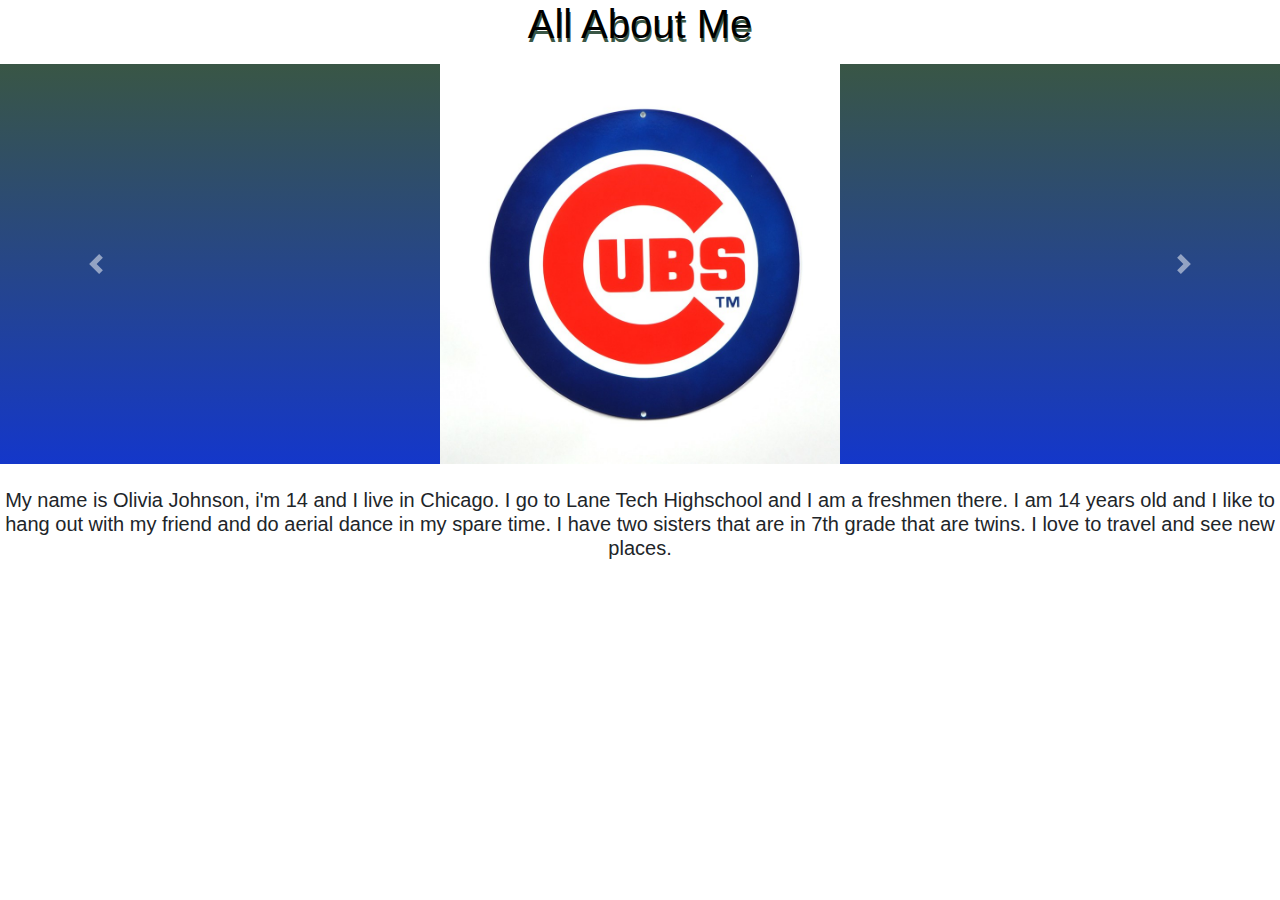
==== webFinal/index.html @ 56d2a4b6 "First commit" ====
<!DOCTYPE html>
<html>
    <head>
            <link rel="stylesheet" href="https://maxcdn.bootstrapcdn.com/bootstrap/4.2.1/css/bootstrap.min.css">
            <link rel="stylesheet" type="text/css" href="style.css">
            <script src="https://ajax.googleapis.com/ajax/libs/jquery/3.3.1/jquery.min.js"></script>
            <script src="https://cdnjs.cloudflare.com/ajax/libs/popper.js/1.14.6/umd/popper.min.js"></script>
            <script src="https://maxcdn.bootstrapcdn.com/bootstrap/4.2.1/js/bootstrap.min.js"></script>
            <meta name="viewport" content="width=device-width, initial-scale=1">
         <title>
         </title>

    </head>
       <style>
div {
    height: 400px;
    background: linear-gradient(to bottom, #395645 0%, #1437ca 100%)
}
</style>
    <body>
            <h1> All About Me</h1>
            <p> </p>
            
            <div id="demo" class="carousel slide" data-ride="carousel">
            
        <ul class="carousel-indicators">
            <li data-target="#demo" data-slide-to="0" class="active"></li>
            <li data-target="#demo" data-slide-to="1"></li>
            <li data-target="#demo" data-slide-to="2"></li>
             
            </ul>
        <!--The Slideshow-->
        <div class="carousel-inner">
            <div class="carousel-item active">
             <img src="images/cubs.jpeg" alt="cubs" style=" width:400px; heigh:400px;">
            </div>
            <div class="carousel-item">
            <img src="images/Chicago.jpg" alt="Chicago" style=" width:400x; height: 400px;">
            </div>
            <div class="carousel-item">
            <img src="images/Lanetech.jpeg" alt="Lane Tech " style=" width:400px; height: 400px;">
            </div>
        
        <!--Left and right controls-->
        <a class="carousel-control-prev" href="#demo" data-slide="prev">
            <span class="carousel-control-prev-icon"></span>
        </a>
        <a class="carousel-control-next" href="#demo" data-slide="next">
            <span class="carousel-control-next-icon"></span>
        </a>
       </div>
       <br>
       <h2>
       My name is Olivia Johnson, i'm 14 and I live in Chicago. I go to Lane Tech Highschool and I am a freshmen there.
       I am 14 years old and I like to hang out with my friend and do aerial dance in my spare time. I have two sisters that are in 7th grade that are twins.
       I love to travel and see new places. </h2>

    </body>
</html>
---- webFinal/style.css ----
body{
    background-color:#efe21;
    text-align:center
}
h1 {color:Black;
    text-shadow:1px 4px #395645;}
    
 h2{font-size:125%; }
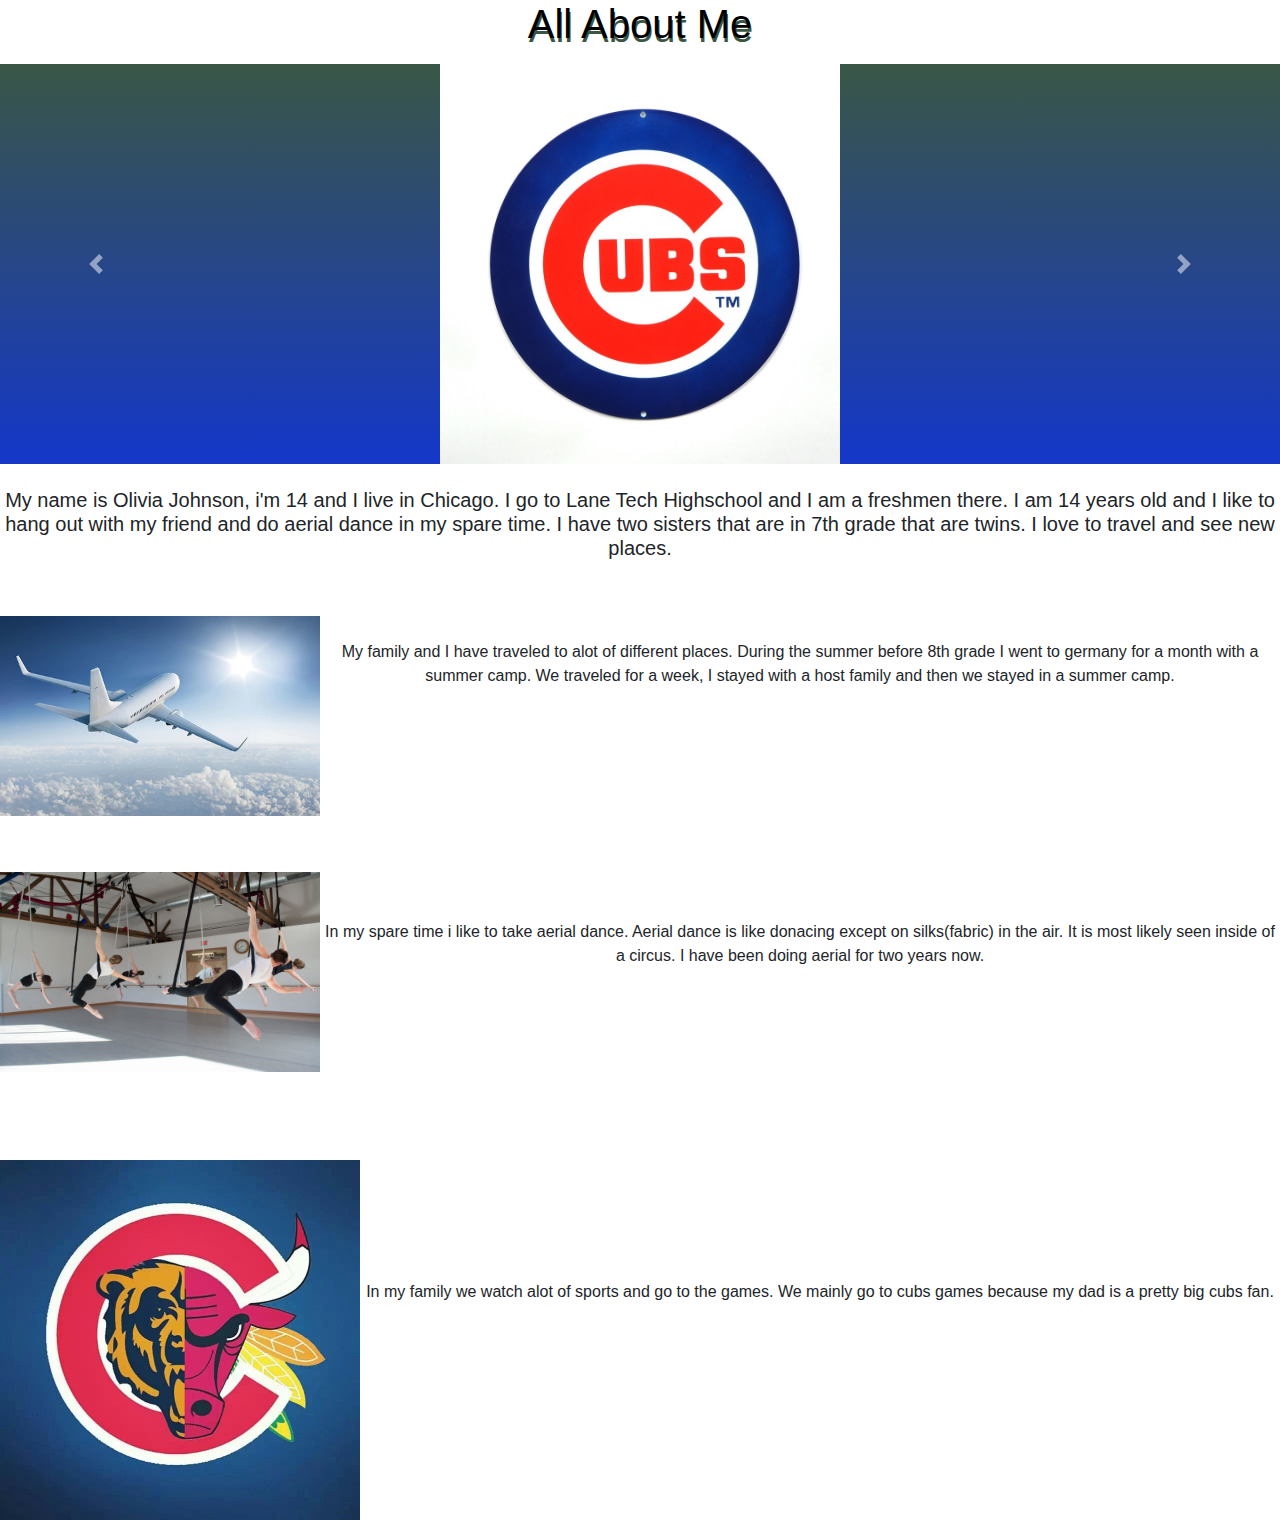
==== commit 651418f0: "First commit" ====
--- a/webFinal/index.html
+++ b/webFinal/index.html
@@ -54,8 +54,24 @@
        My name is Olivia Johnson, i'm 14 and I live in Chicago. I go to Lane Tech Highschool and I am a freshmen there.
        I am 14 years old and I like to hang out with my friend and do aerial dance in my spare time. I have two sisters that are in 7th grade that are twins.
        I love to travel and see new places. </h2>
+       
+       <br><br>
+       
+            <img src="images/Plane.jpg" alt=pLane style= "width:320px; height:200px; float:left;" border=5;">
+            <p>
+                <br>
+                
+My family and I have traveled to alot of different places.
+During the summer before 8th grade I went to germany for a month with a summer camp. 
+We traveled for a week, I stayed with a host family and then we stayed in a summer camp.
+<br><br><br><br><br><br><br><br>
+</p>
 
-    </body>
-</html>
-            
-    + <img src="images/AerialDance.jpg" alt= Aerial  style= "width:320px; height:200px; float:left;">
+<br><br> In my spare time i like to take aerial dance. Aerial dance is like donacing except on silks(fabric) in the air. 
+It is most likely seen inside of a circus. I have been doing aerial for two years now.
+<br><br><br><br><br><br><br><br><br>
+<img src="images/ChicagoSports.jpg" alt= Chicago  style= "width:360px; height:360px; float:left;">
+
+<br><br><br><br><br>
+In my family we watch alot of sports and go to the games. We mainly go to cubs games because my dad is a pretty big cubs fan.--- a/webFinal/style.css
+++ b/webFinal/style.css
@@ -5,4 +5,12 @@
 h1 {color:Black;
     text-shadow:1px 4px #395645;}
     
- h2{font-size:125%; }+ h2{font-size:125%; }
+
+img
+.Plane{
+	border-radius:4px;
+	color: #91274F;
+	width: 320px;
+    height:200px;
+}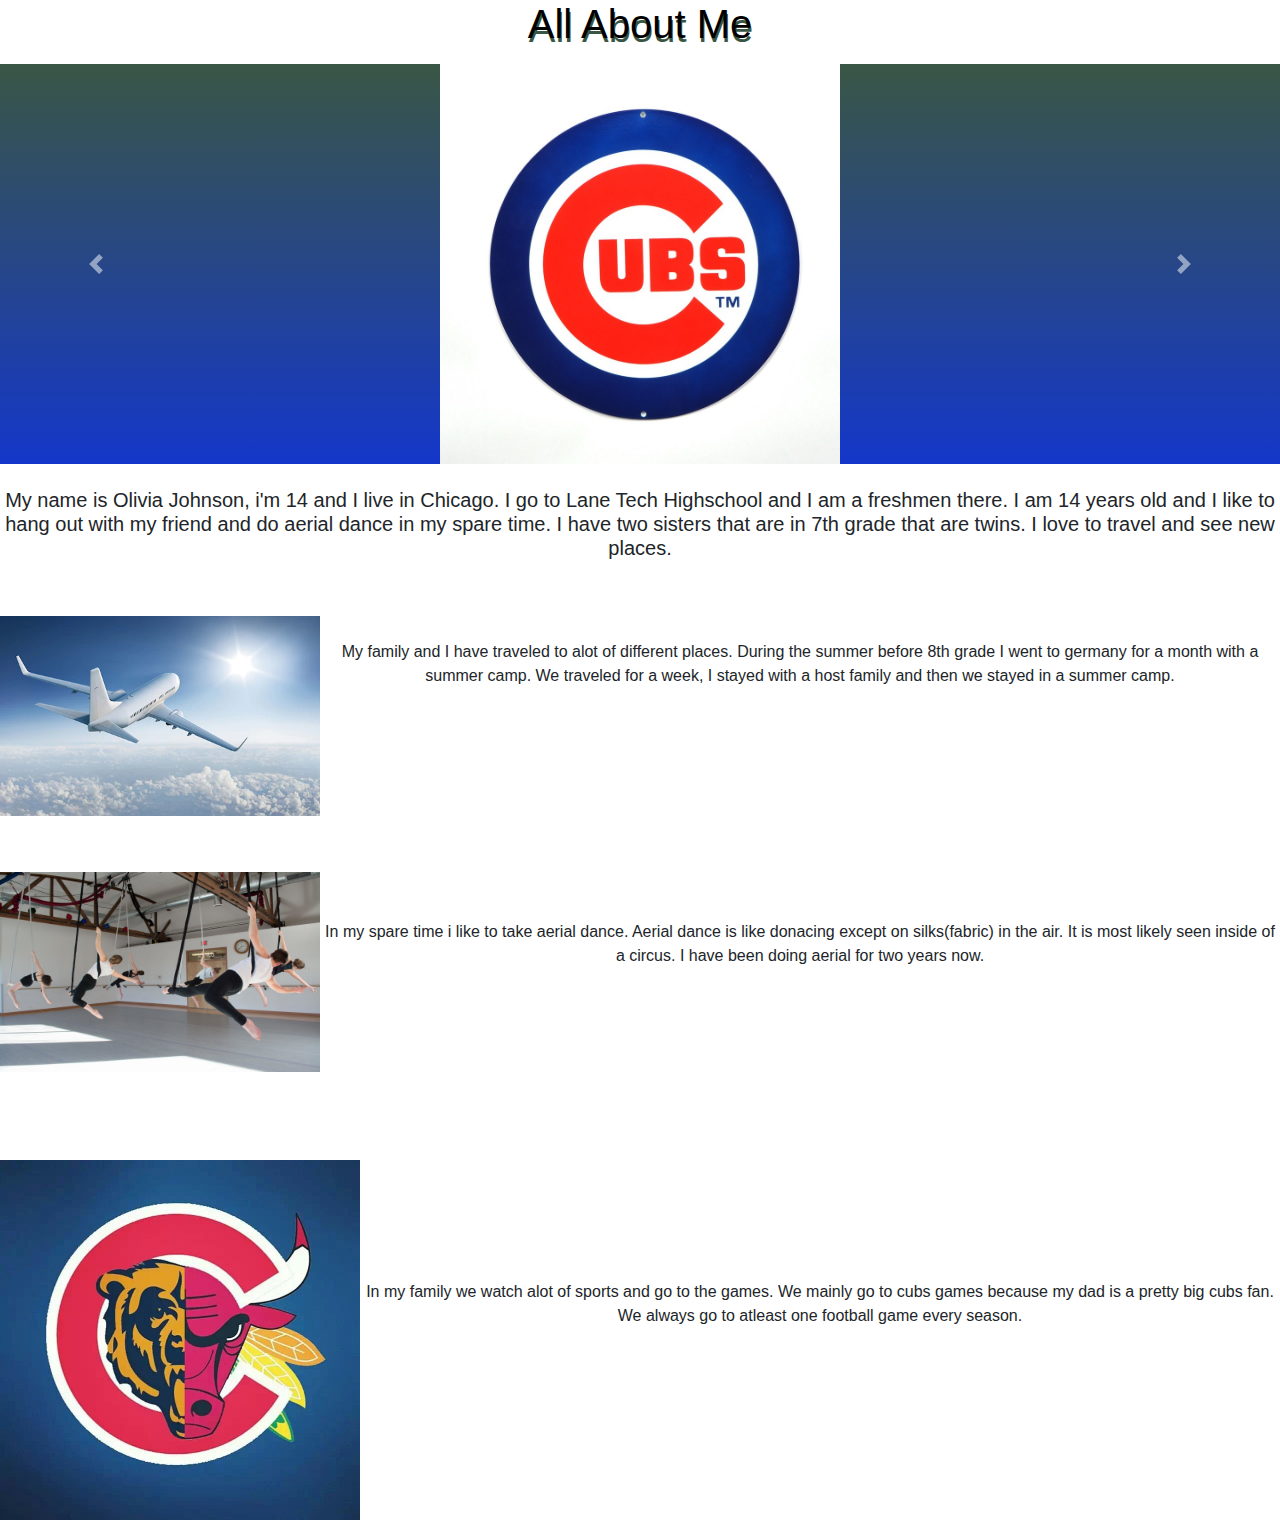
==== commit c2ba5306: "First commit" ====
--- a/webFinal/index.html
+++ b/webFinal/index.html
@@ -74,4 +74,5 @@
 <img src="images/ChicagoSports.jpg" alt= Chicago  style= "width:360px; height:360px; float:left;">
 
 <br><br><br><br><br>
-In my family we watch alot of sports and go to the games. We mainly go to cubs games because my dad is a pretty big cubs fan.+In my family we watch alot of sports and go to the games. We mainly go to cubs games because my dad is a pretty big cubs fan. 
+We always go to atleast one football game every season.   --- a/webFinal/style.css
+++ b/webFinal/style.css
@@ -6,11 +6,3 @@
     text-shadow:1px 4px #395645;}
     
  h2{font-size:125%; }
-
-img
-.Plane{
-	border-radius:4px;
-	color: #91274F;
-	width: 320px;
-    height:200px;
-}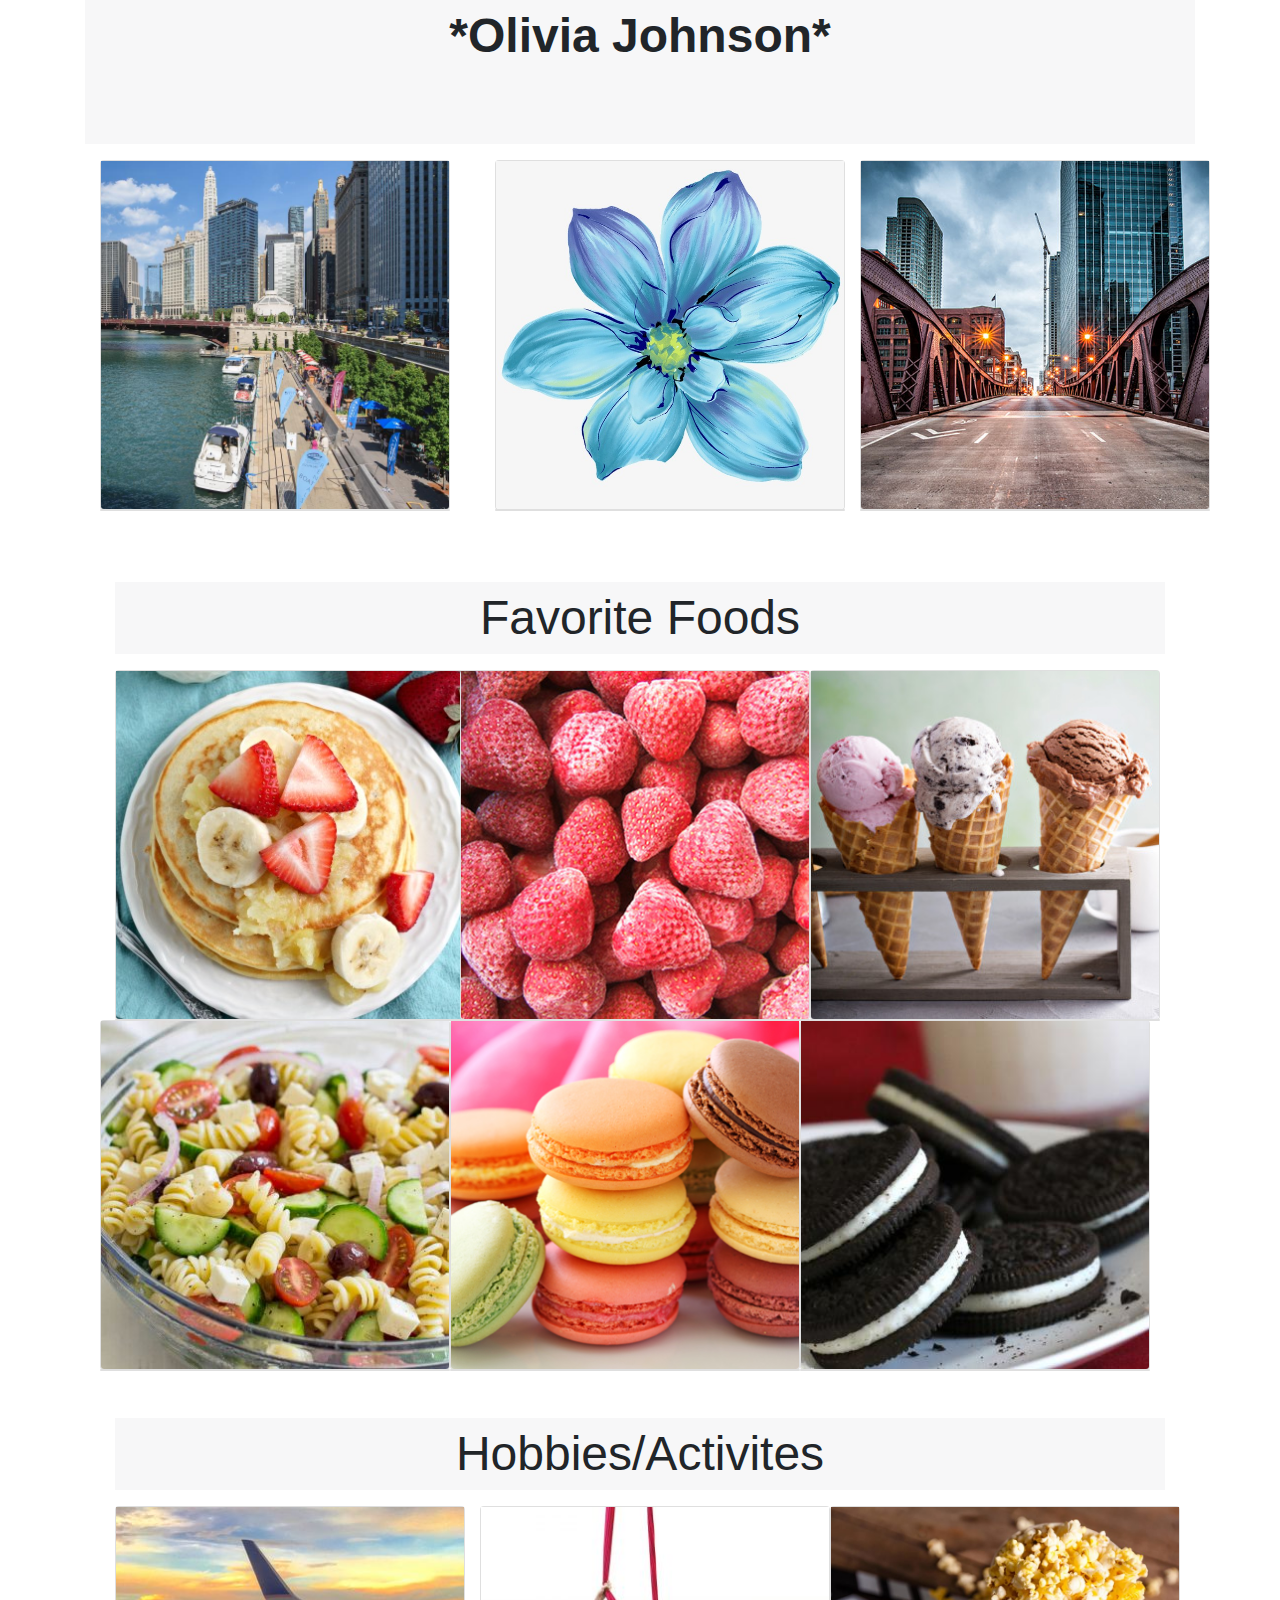
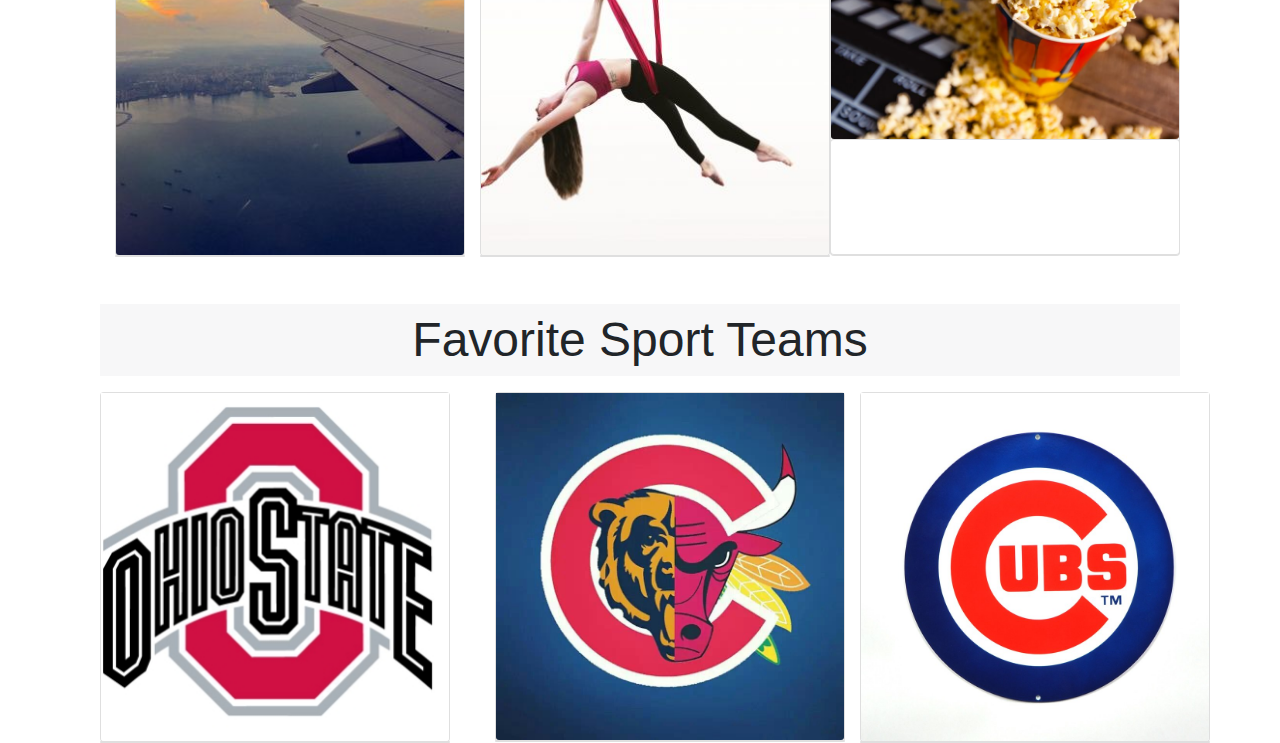
==== commit dc2282a0: "First commit" ====
--- a/webFinal/index.html
+++ b/webFinal/index.html
@@ -11,68 +11,192 @@
          </title>
 
     </head>
-       <style>
-div {
-    height: 400px;
-    background: linear-gradient(to bottom, #395645 0%, #1437ca 100%)
-}
-</style>
-    <body>
-            <h1> All About Me</h1>
-            <p> </p>
-            
-            <div id="demo" class="carousel slide" data-ride="carousel">
-            
-        <ul class="carousel-indicators">
-            <li data-target="#demo" data-slide-to="0" class="active"></li>
-            <li data-target="#demo" data-slide-to="1"></li>
-            <li data-target="#demo" data-slide-to="2"></li>
-             
-            </ul>
-        <!--The Slideshow-->
-        <div class="carousel-inner">
-            <div class="carousel-item active">
-             <img src="images/cubs.jpeg" alt="cubs" style=" width:400px; heigh:400px;">
+       <body background="https://365psd.com/images/previews/35b/winter-pattern-background-29514.jpg">
+           
+        <div class="container">
+  <div class="jumbotron-fluid">
+       <p><b>*Olivia Johnson*</b> <br> <br></p>
+    </div>
+ 
+   <div class="container-fluid">
+      <div class="row">
+          <div class="col">
+ <div class="card">
+  <img src="images/Chicago3.jpg" alt="Picture" class="card-img-bottom">
+  <div class="card">
+    
+  </div>
+</div>
+</div>
+
+    <div class="row">
+      <div class="col">
+        <div class="card">
+                      <img src="images/Flower.jpg" alt="Picture" class="card-img-bottom">
+          <div class="card">
+          </div>
+                  </div>
+                        </div>
+
+ <div class="row">
+          <div class="col">
+           <div class="card">
+                    <img src="images/Chicago.jpg" alt="Picture" class="card-img-bottom">
+          <div class="card">
+          </div>
+        </div>
             </div>
-            <div class="carousel-item">
-            <img src="images/Chicago.jpg" alt="Chicago" style=" width:400x; height: 400px;">
-            </div>
-            <div class="carousel-item">
-            <img src="images/Lanetech.jpeg" alt="Lane Tech " style=" width:400px; height: 400px;">
-            </div>
-        
-        <!--Left and right controls-->
-        <a class="carousel-control-prev" href="#demo" data-slide="prev">
-            <span class="carousel-control-prev-icon"></span>
-        </a>
-        <a class="carousel-control-next" href="#demo" data-slide="next">
-            <span class="carousel-control-next-icon"></span>
-        </a>
-       </div>
-       <br>
-       <h2>
-       My name is Olivia Johnson, i'm 14 and I live in Chicago. I go to Lane Tech Highschool and I am a freshmen there.
-       I am 14 years old and I like to hang out with my friend and do aerial dance in my spare time. I have two sisters that are in 7th grade that are twins.
-       I love to travel and see new places. </h2>
-       
-       <br><br>
-       
-            <img src="images/Plane.jpg" alt=pLane style= "width:320px; height:200px; float:left;" border=5;">
-            <p>
-                <br>
-                
-My family and I have traveled to alot of different places.
-During the summer before 8th grade I went to germany for a month with a summer camp. 
-We traveled for a week, I stayed with a host family and then we stayed in a summer camp.
-<br><br><br><br><br><br><br><br>
-</p>
-
- <img src="images/AerialDance.jpg" alt= Aerial  style= "width:320px; height:200px; float:left;">
-<br><br> In my spare time i like to take aerial dance. Aerial dance is like donacing except on silks(fabric) in the air. 
-It is most likely seen inside of a circus. I have been doing aerial for two years now.
-<br><br><br><br><br><br><br><br><br>
-<img src="images/ChicagoSports.jpg" alt= Chicago  style= "width:360px; height:360px; float:left;">
-
-<br><br><br><br><br>
-In my family we watch alot of sports and go to the games. We mainly go to cubs games because my dad is a pretty big cubs fan. 
-We always go to atleast one football game every season.   +                </div>
+                    </div>
+                    </div>
+                    <br> <br>
+                    <br> 
+                    
+                    
+                    
+                  
+            <div class="container">
+  <div class="jumbotron-fluid">
+       <p>Favorite Foods</p>
+    </div>
+    
+                    <div class="row">
+      <div class="col-4">
+        <div class="card">
+                      <img src="images/pancakes.jpg" alt="Picture" class="card-img-bottom" >
+          <div class="card">
+          </div>
+                  </div>
+                        </div>
+                        
+          <div class="row">
+      <div class="col-4">
+        <div class="card">
+                      <img src="images/strawberries.jpg" alt="Picture" class="card-img-bottom">
+          <div class="card">
+          </div>
+                  </div>
+                        </div>
+                        </div>
+       <div class="row">
+      <div class="col">
+        <div class="card">
+                      <img src="images/icecream.jpg" alt="Picture" class="card-img-bottom">
+          <div class="card">
+          </div>
+                  </div>
+                        </div>
+                        </div>
+                        
+             <div class="row">
+      <div class="col-3">
+        <div class="card">
+                      <img src="images/pasta.jpg" alt="Picture" class="card-img-bottom">
+          <div class="card">
+          </div>
+                  </div>
+                        </div>
+                        </div>
+          
+          <div class="row">
+      <div class="col-4">
+        <div class="card">
+                      <img src="images/macaroon.jpg" alt="Picture" class="card-img-bottom">
+          <div class="card">
+          </div>
+                  </div>
+                        </div>
+                        </div>
+             <div class="row">
+      <div class="col-3">
+        <div class="card">
+                      <img src="images/oreos.jpg" alt="Picture" class="card-img-bottom">
+          <div class="card">
+          </div>
+                  </div>
+                        </div>
+                        </div>
+                        </div> </div>
+                        
+                        
+                        
+                        
+                         <br> <br>
+     <div class="container">
+  <div class="jumbotron-fluid">
+       <p>Hobbies/Activites</p>
+    </div>
+    
+     
+     <div class="row">
+      <div class="col">
+        <div class="card">
+          
+                      <img src="images/sunset.JPG" alt="Picture" class="card-img-bottom">
+          <div class="card">
+          </div>
+                  </div>
+                        </div>
+                        
+                           
+         <div class="row">
+      <div class="col">
+        <div class="card">
+                      <img src="images/aerial2.jpg" alt="Picture" class="card-img-bottom">
+          <div class="card">
+          </div>
+                  </div>
+                        </div>
+                        </div>
+                          
+        <div class="row">
+              <div class="col">
+              <div class="card">
+                      <img src="images/movie.jpg" alt="Picture" class="card-img-bottom" width=360px height=335px>
+          <div class="card">
+          </div>
+                  </div>
+                        </div>
+                        </div>
+                        </div>
+                        </div> </div>
+                  
+                  
+                  
+                  <br> <br>
+                  <div class="container">
+  <div class="jumbotron-fluid">
+       <p>Favorite Sport Teams</p>
+    </div>
+    
+    <div class="row">
+      <div class="col">
+        <div class="card">
+                      <img src="images/ohio.jpg" alt="Picture" class="card-img-bottom">
+          <div class="card">
+          </div>
+                  </div>
+                        </div>
+                       
+                        
+                        <div class="row">
+      <div class="col">
+        <div class="card">
+                      <img src="images/ChicagoSports.jpg" alt="Picture" class="card-img-bottom">
+          <div class="card">
+          </div>
+                  </div>
+                        </div>
+                        
+              
+               <div class="row">
+      <div class="col">
+        <div class="card">
+                      <img src="images/cubs.jpeg" alt="Picture" class="card-img-bottom">
+          <div class="card">
+          </div>
+                  </div>
+                        </div>
+                        </div>
+                          </body>
+</html>
--- a/webFinal/style.css
+++ b/webFinal/style.css
@@ -1,8 +1,12 @@
-body{
-    background-color:#efe21;
-    text-align:center
+.jumbotron-fluid{
+   background-color:#f7f7f8;
+    text-align: center;
+    font-size:300%;
 }
-h1 {color:Black;
-    text-shadow:1px 4px #395645;}
-    
- h2{font-size:125%; }
+
+.card{
+    background-color:white;
+    height:350px;
+    width:350px;
+    align-items:center;
+}
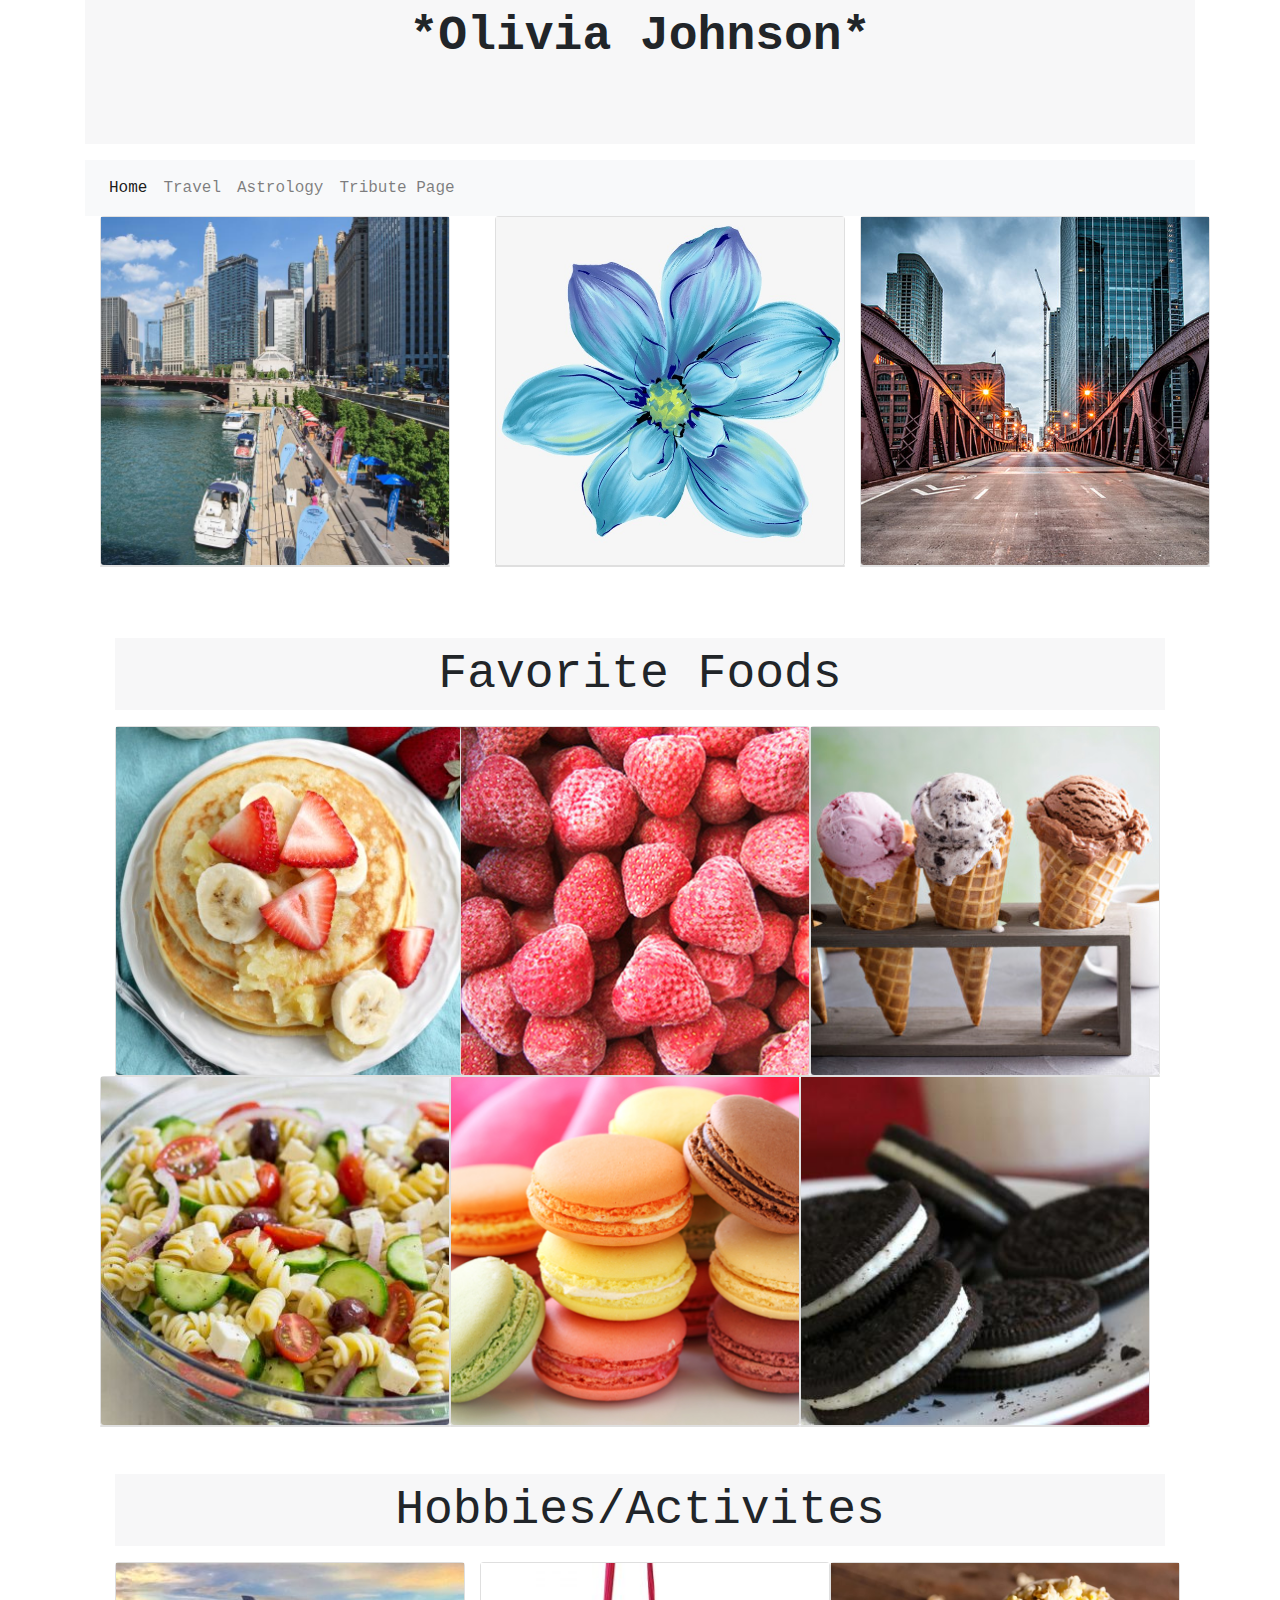
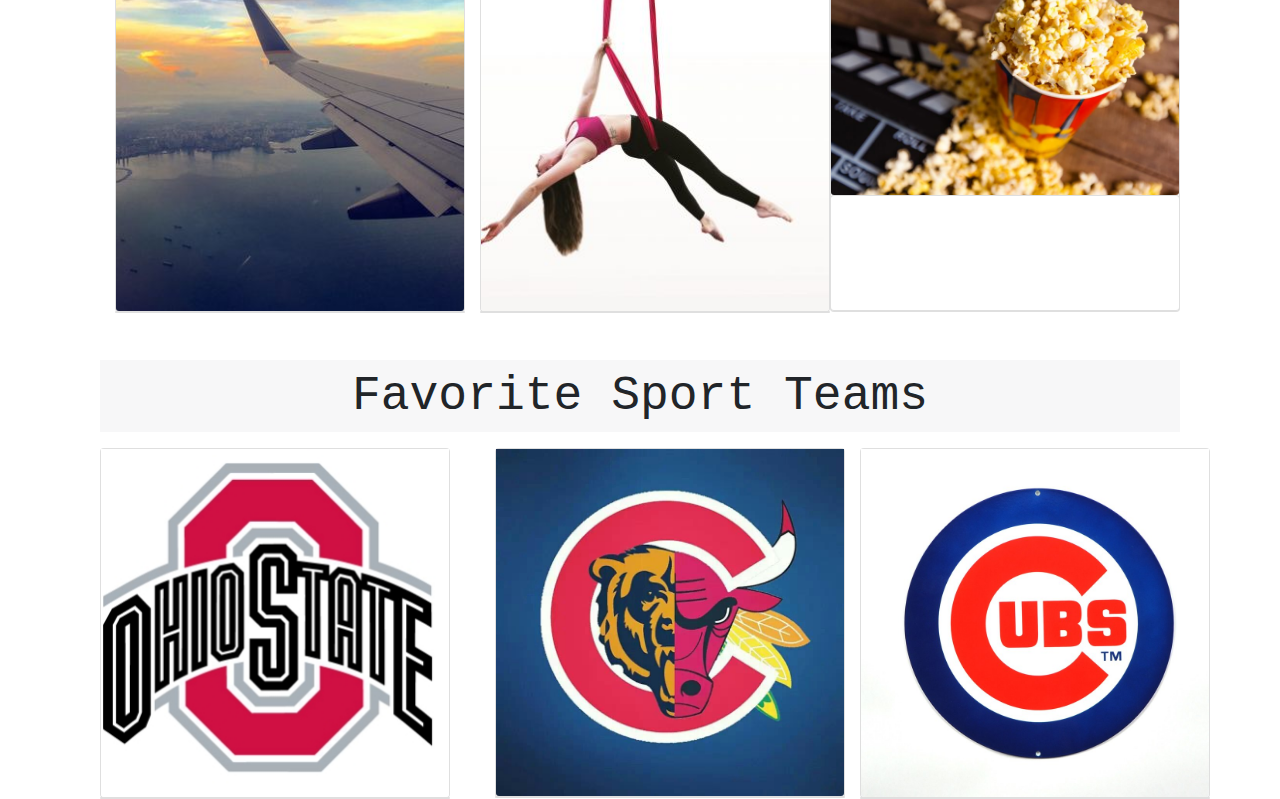
==== commit ae39867c: "First commit" ====
--- a/webFinal/index.html
+++ b/webFinal/index.html
@@ -17,6 +17,23 @@
   <div class="jumbotron-fluid">
        <p><b>*Olivia Johnson*</b> <br> <br></p>
     </div>
+    
+   <nav class="navbar navbar-expand-sm bg-light navbar-light">
+  <ul class="navbar-nav">
+    <li class="nav-item active">
+      <a class="nav-link" href="index.html">Home</a>
+    </li>
+    <li class="nav-item">
+      <a class="nav-link" href="index1.html">Travel</a>
+    </li>
+    <li class="nav-item">
+      <a class="nav-link" href="index2.html">Astrology</a>
+    </li>
+    <li class="nav-item">
+      <a class="nav-link" href="../tributeCite/index.html">Tribute Page</a>
+    </li>
+  </ul>
+</nav>
  
    <div class="container-fluid">
       <div class="row">
--- a/webFinal/style.css
+++ b/webFinal/style.css
@@ -2,6 +2,7 @@
    background-color:#f7f7f8;
     text-align: center;
     font-size:300%;
+    font-family:monospace;
 }
 
 .card{
@@ -10,3 +11,6 @@
     width:350px;
     align-items:center;
 }
+
+.navbar {
+    font-family: monospace;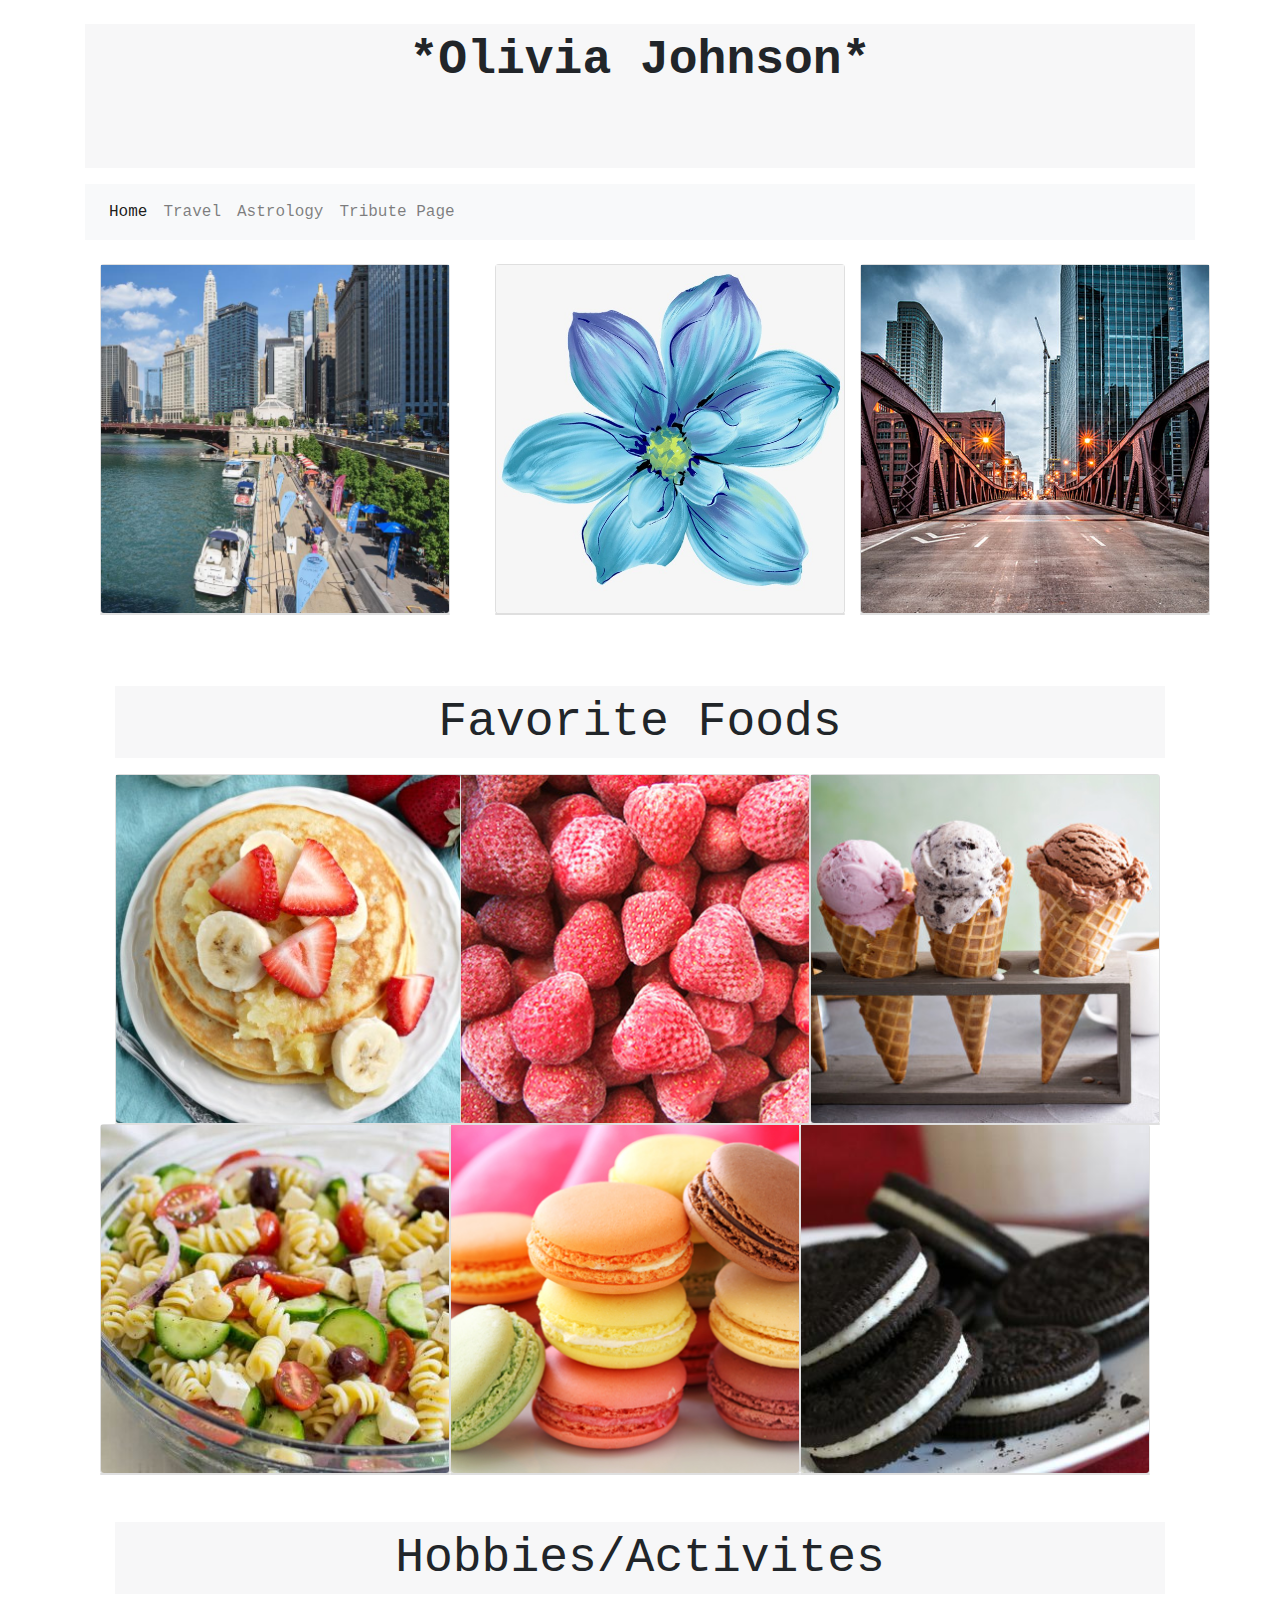
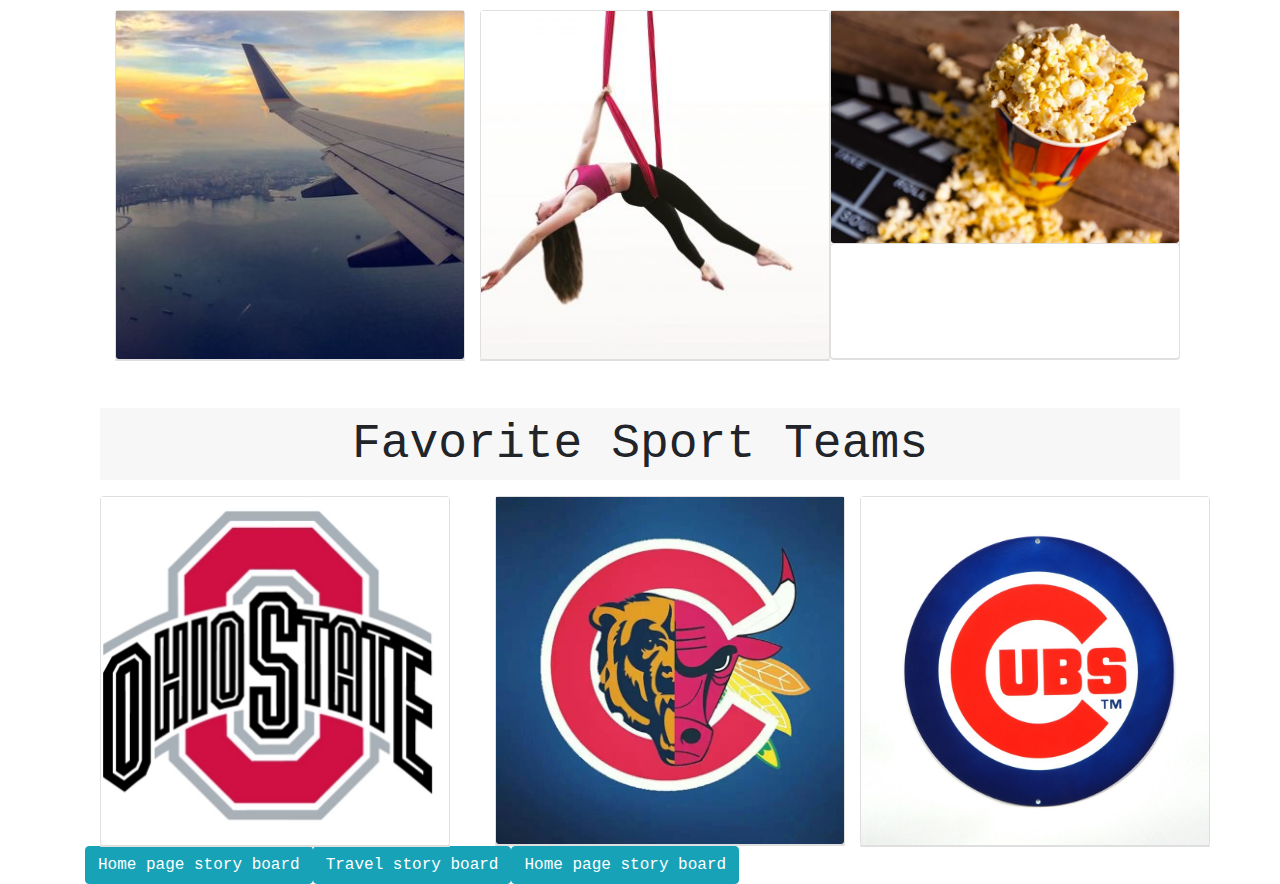
==== commit c2c45bfd: "First commit" ====
--- a/webFinal/index.html
+++ b/webFinal/index.html
@@ -12,12 +12,13 @@
 
     </head>
        <body background="https://365psd.com/images/previews/35b/winter-pattern-background-29514.jpg">
-           
+           <br>
         <div class="container">
   <div class="jumbotron-fluid">
        <p><b>*Olivia Johnson*</b> <br> <br></p>
     </div>
-    
+  
+  <!--navbar-->
    <nav class="navbar navbar-expand-sm bg-light navbar-light">
   <ul class="navbar-nav">
     <li class="nav-item active">
@@ -35,6 +36,7 @@
   </ul>
 </nav>
  
+ <br> 
    <div class="container-fluid">
       <div class="row">
           <div class="col">
@@ -76,7 +78,7 @@
   <div class="jumbotron-fluid">
        <p>Favorite Foods</p>
     </div>
-    
+    <!--cards-->
                     <div class="row">
       <div class="col-4">
         <div class="card">
@@ -104,7 +106,8 @@
                   </div>
                         </div>
                         </div>
-                        
+                        <br>
+                        <br>
              <div class="row">
       <div class="col-3">
         <div class="card">
@@ -215,5 +218,11 @@
                   </div>
                         </div>
                         </div>
+                        </div>
+                <br> <br> 
+                
+<a href=images/shome.jpg class="btn btn-info" role="button">Home page story board </a>
+<a href=images/travelsb.JPG class="btn btn-info" role="button">Travel story board </a>         
+<a href=images/astrosb.JPG class="btn btn-info" role="button">Home page story board </a>                        
                           </body>
 </html>
--- a/webFinal/style.css
+++ b/webFinal/style.css
@@ -13,4 +13,11 @@
 }
 
 .navbar {
-    font-family: monospace;+    font-family: monospace;
+    font-size: 16px;
+}
+
+.container {
+    font-family: monospace
+    
+}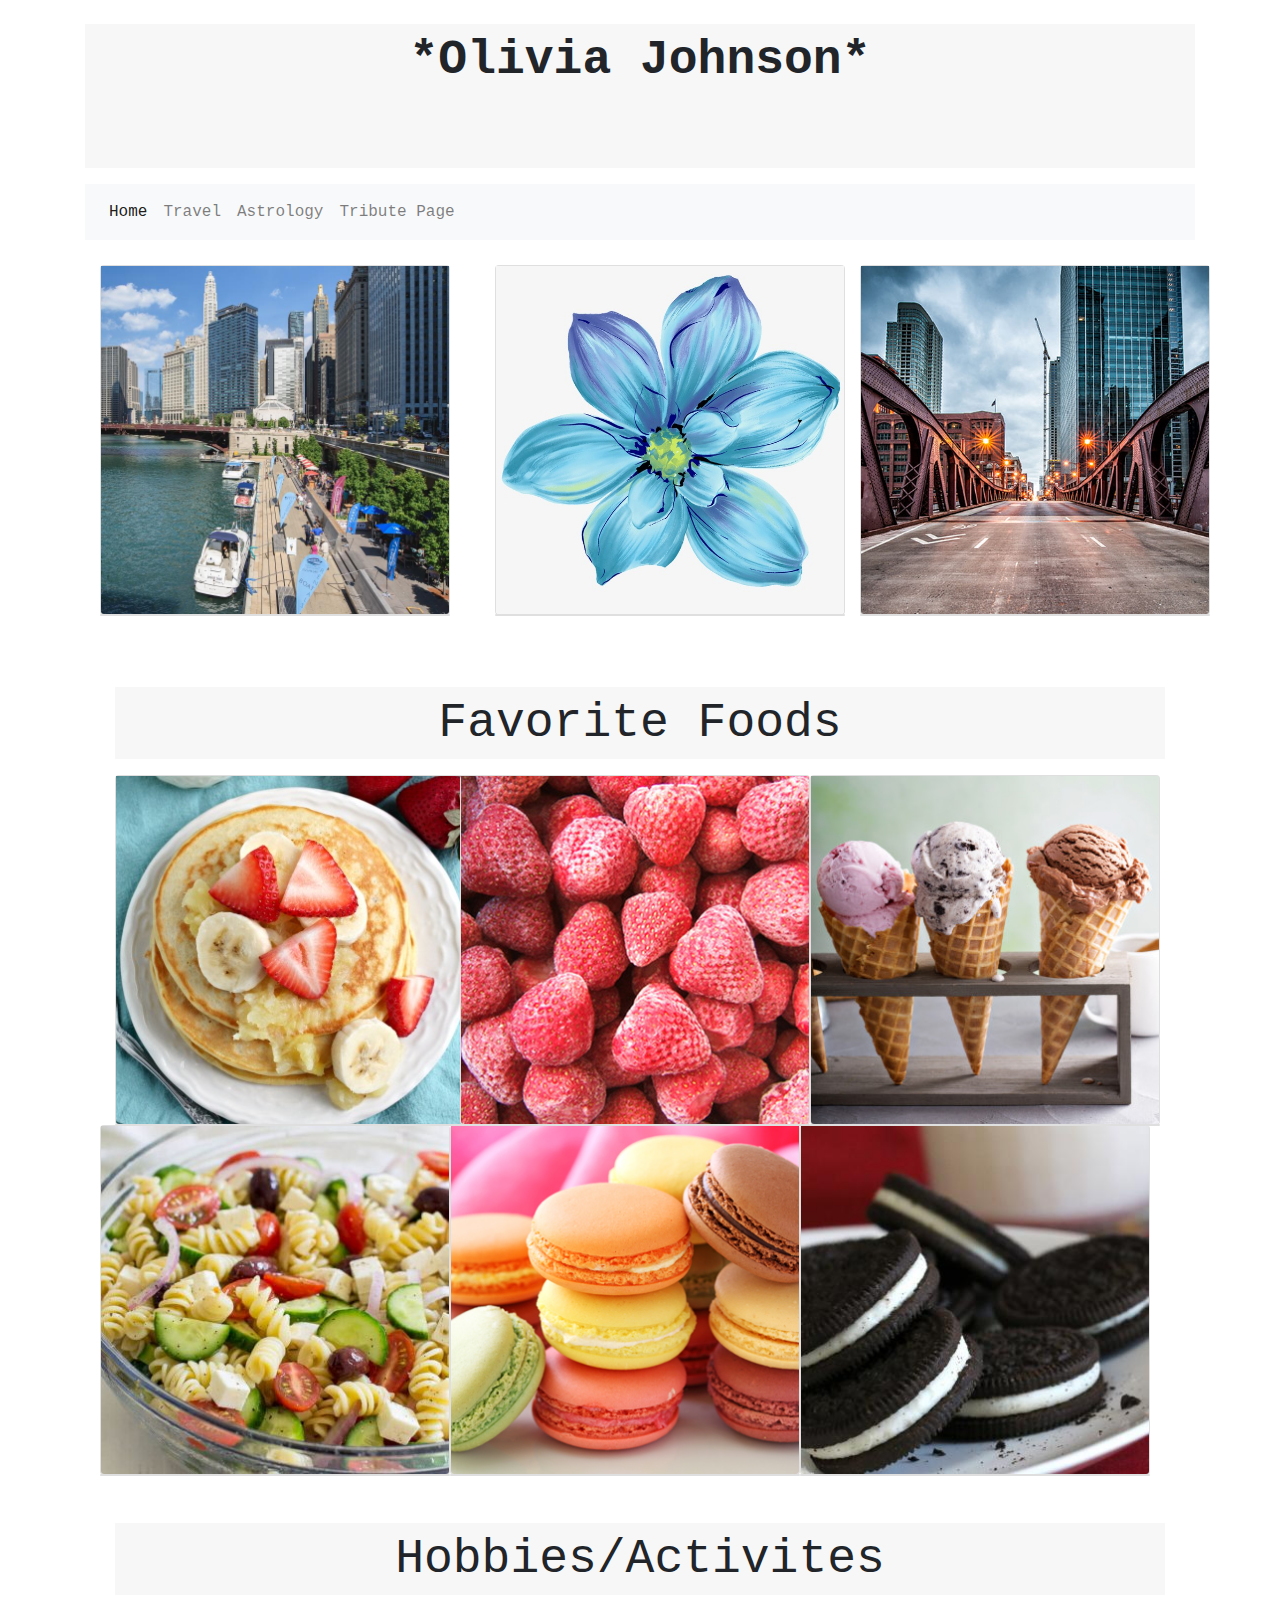
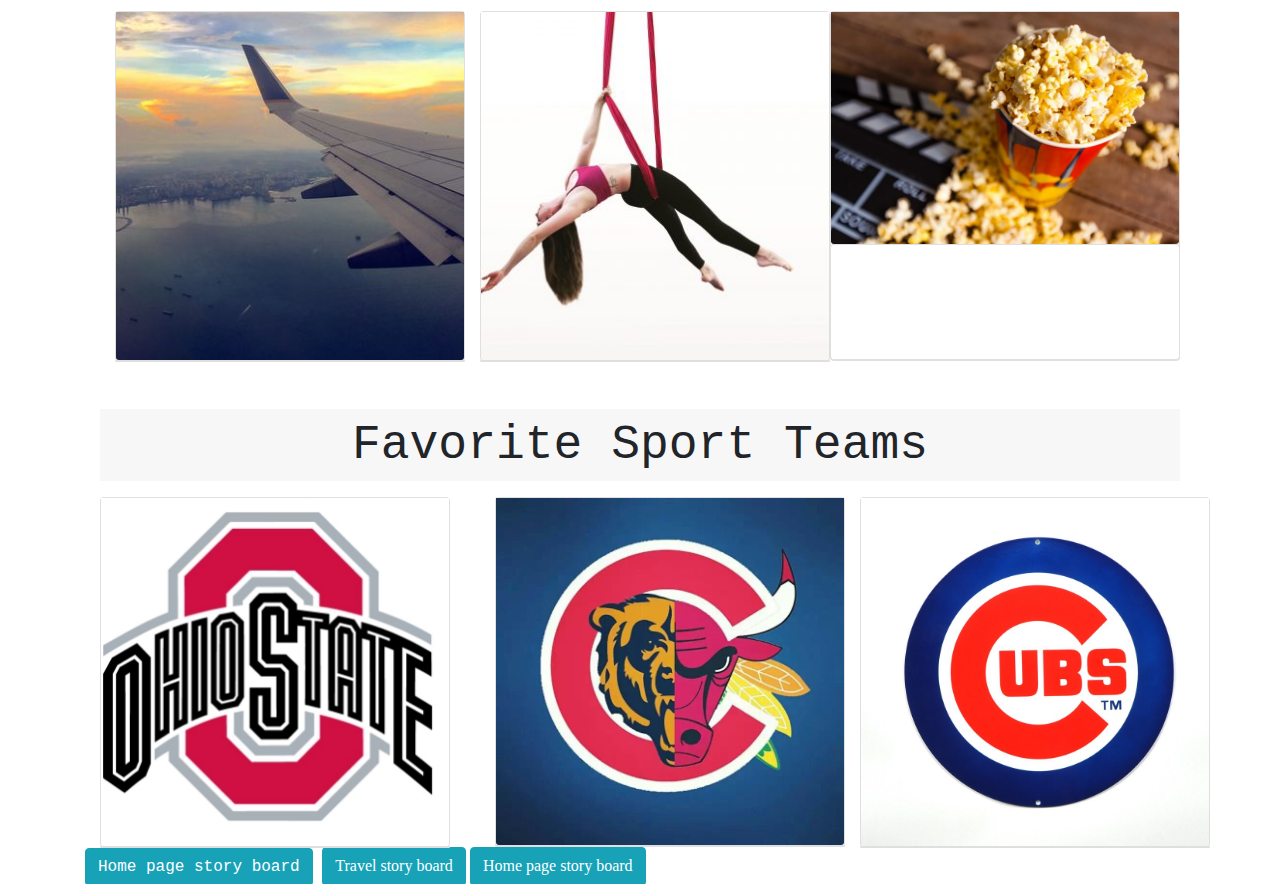
==== commit 29fc5dc7: "First commit" ====
--- a/webFinal/index.html
+++ b/webFinal/index.html
@@ -19,22 +19,24 @@
     </div>
   
   <!--navbar-->
-   <nav class="navbar navbar-expand-sm bg-light navbar-light">
+   <font face="cursive">
+        <nav class="navbar navbar-expand-sm bg-light navbar-light">
   <ul class="navbar-nav">
     <li class="nav-item active">
-      <a class="nav-link" href="index.html">Home</a>
+      <a class="nav-link" href="index.html"> <font face="monospace">Home</a> </font>
     </li>
     <li class="nav-item">
-      <a class="nav-link" href="index1.html">Travel</a>
+      <a class="nav-link" href="index1.html"> <font face="monospace">Travel</a> </font>
     </li>
     <li class="nav-item">
-      <a class="nav-link" href="index2.html">Astrology</a>
+      <a class="nav-link" href="index2.html"> <font face="monospace">Astrology</a></font>
     </li>
     <li class="nav-item">
-      <a class="nav-link" href="../tributeCite/index.html">Tribute Page</a>
+      <a class="nav-link" href="../tributeCite/index.html"> <font face="monospace"> Tribute Page</a> </font>
     </li>
   </ul>
 </nav>
+</font>
  
  <br> 
    <div class="container-fluid">
@@ -73,10 +75,10 @@
                     
                     
                     
-                  
+               
             <div class="container">
   <div class="jumbotron-fluid">
-       <p>Favorite Foods</p>
+     <font face="monospace"><p>Favorite Foods</p> </font>
     </div>
     <!--cards-->
                     <div class="row">
@@ -142,7 +144,7 @@
                         
                         
                          <br> <br>
-     <div class="container">
+    <font face="monospace">    <div class="container"></font>
   <div class="jumbotron-fluid">
        <p>Hobbies/Activites</p>
     </div>
@@ -186,7 +188,7 @@
                   <br> <br>
                   <div class="container">
   <div class="jumbotron-fluid">
-       <p>Favorite Sport Teams</p>
+      <font face="monospace"><p>Favorite Sport Teams</p></font>
     </div>
     
     <div class="row">
@@ -220,9 +222,10 @@
                         </div>
                         </div>
                 <br> <br> 
-                
-<a href=images/shome.jpg class="btn btn-info" role="button">Home page story board </a>
-<a href=images/travelsb.JPG class="btn btn-info" role="button">Travel story board </a>         
-<a href=images/astrosb.JPG class="btn btn-info" role="button">Home page story board </a>                        
+    <center> 
+<a href=images/shome.jpg class="btn btn-info" role="button"><font face="monospace">Home page story board </a></font>
+<a href=images/travelsb.JPG class="btn btn-info" role="button"> <font face="cursive">Travel story board </a> </font>     
+<a href=images/astrosb.JPG class="btn btn-info" role="button"><font face="sans-sherif">Home page story board </a>                        
+                     </center>  
                           </body>
 </html>
--- a/webFinal/style.css
+++ b/webFinal/style.css
@@ -18,6 +18,6 @@
 }
 
 .container {
-    font-family: monospace
+    font-family: monospace;
     
 }